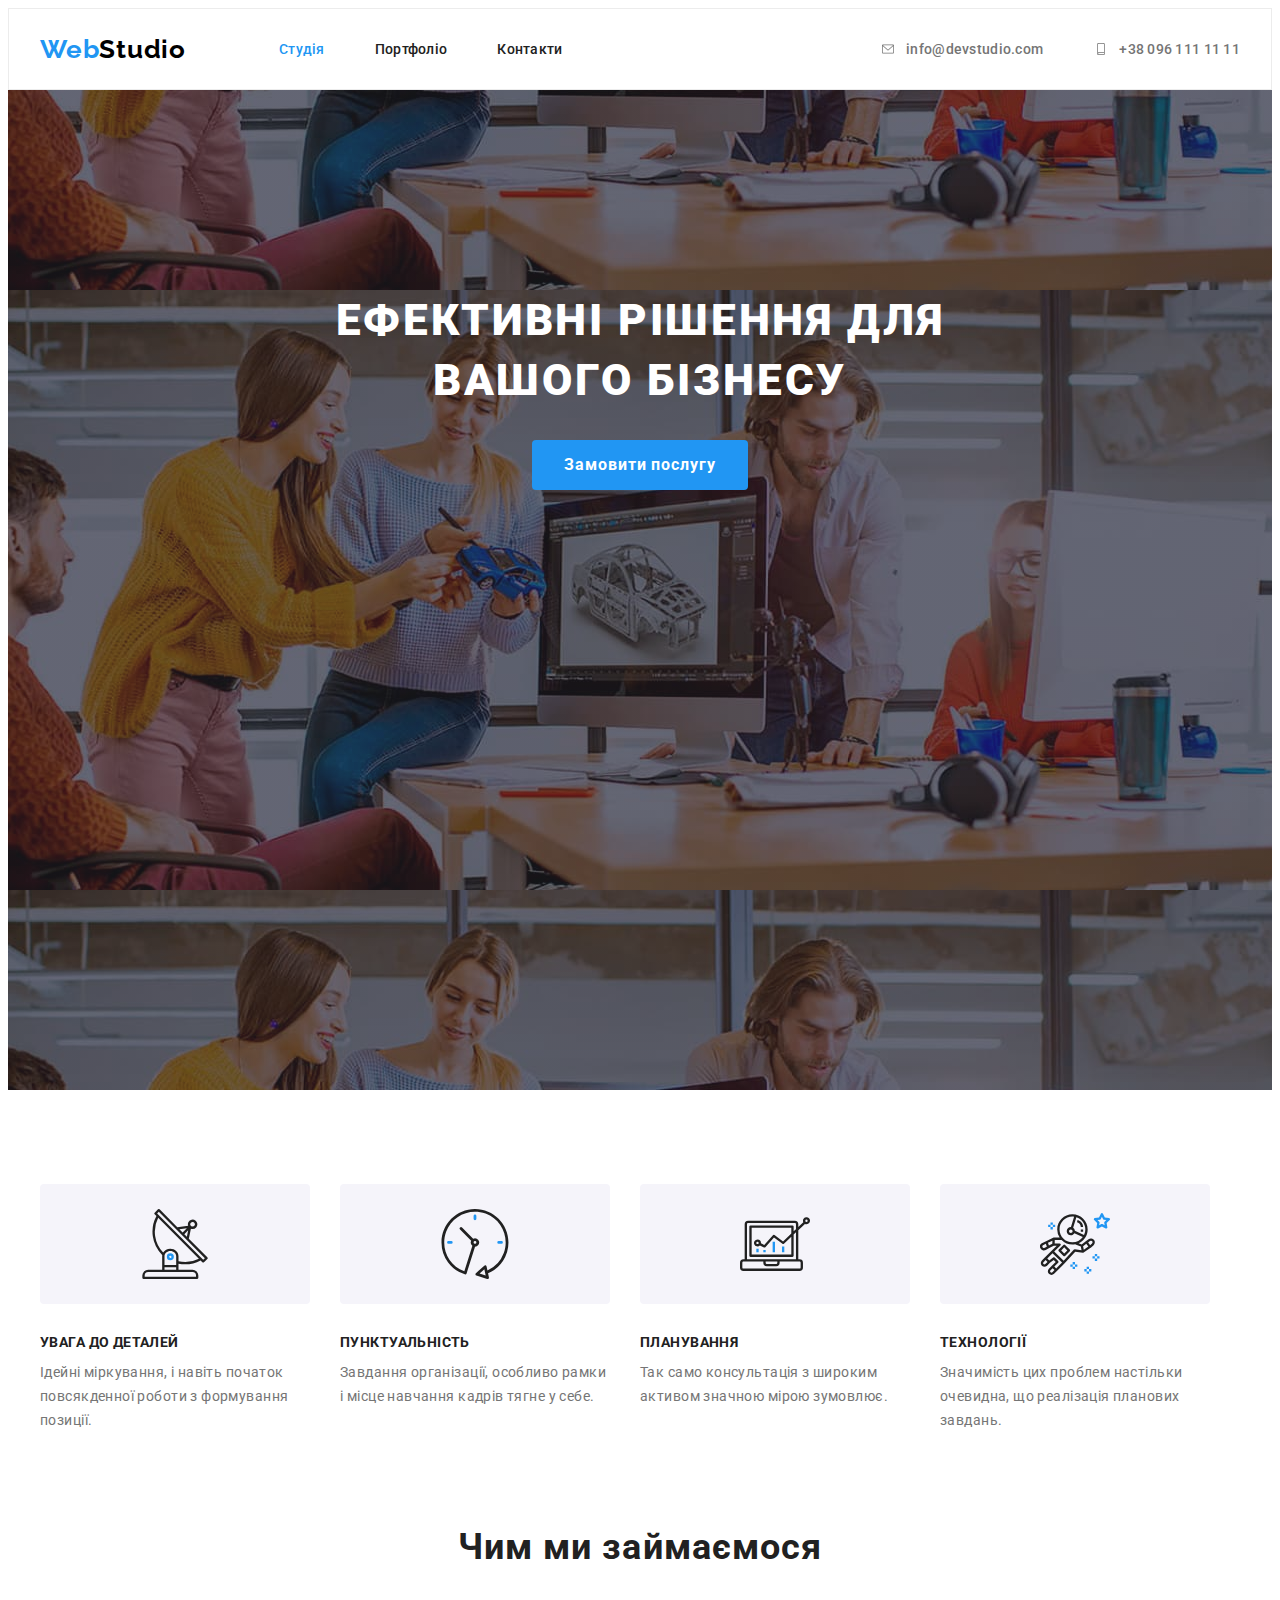
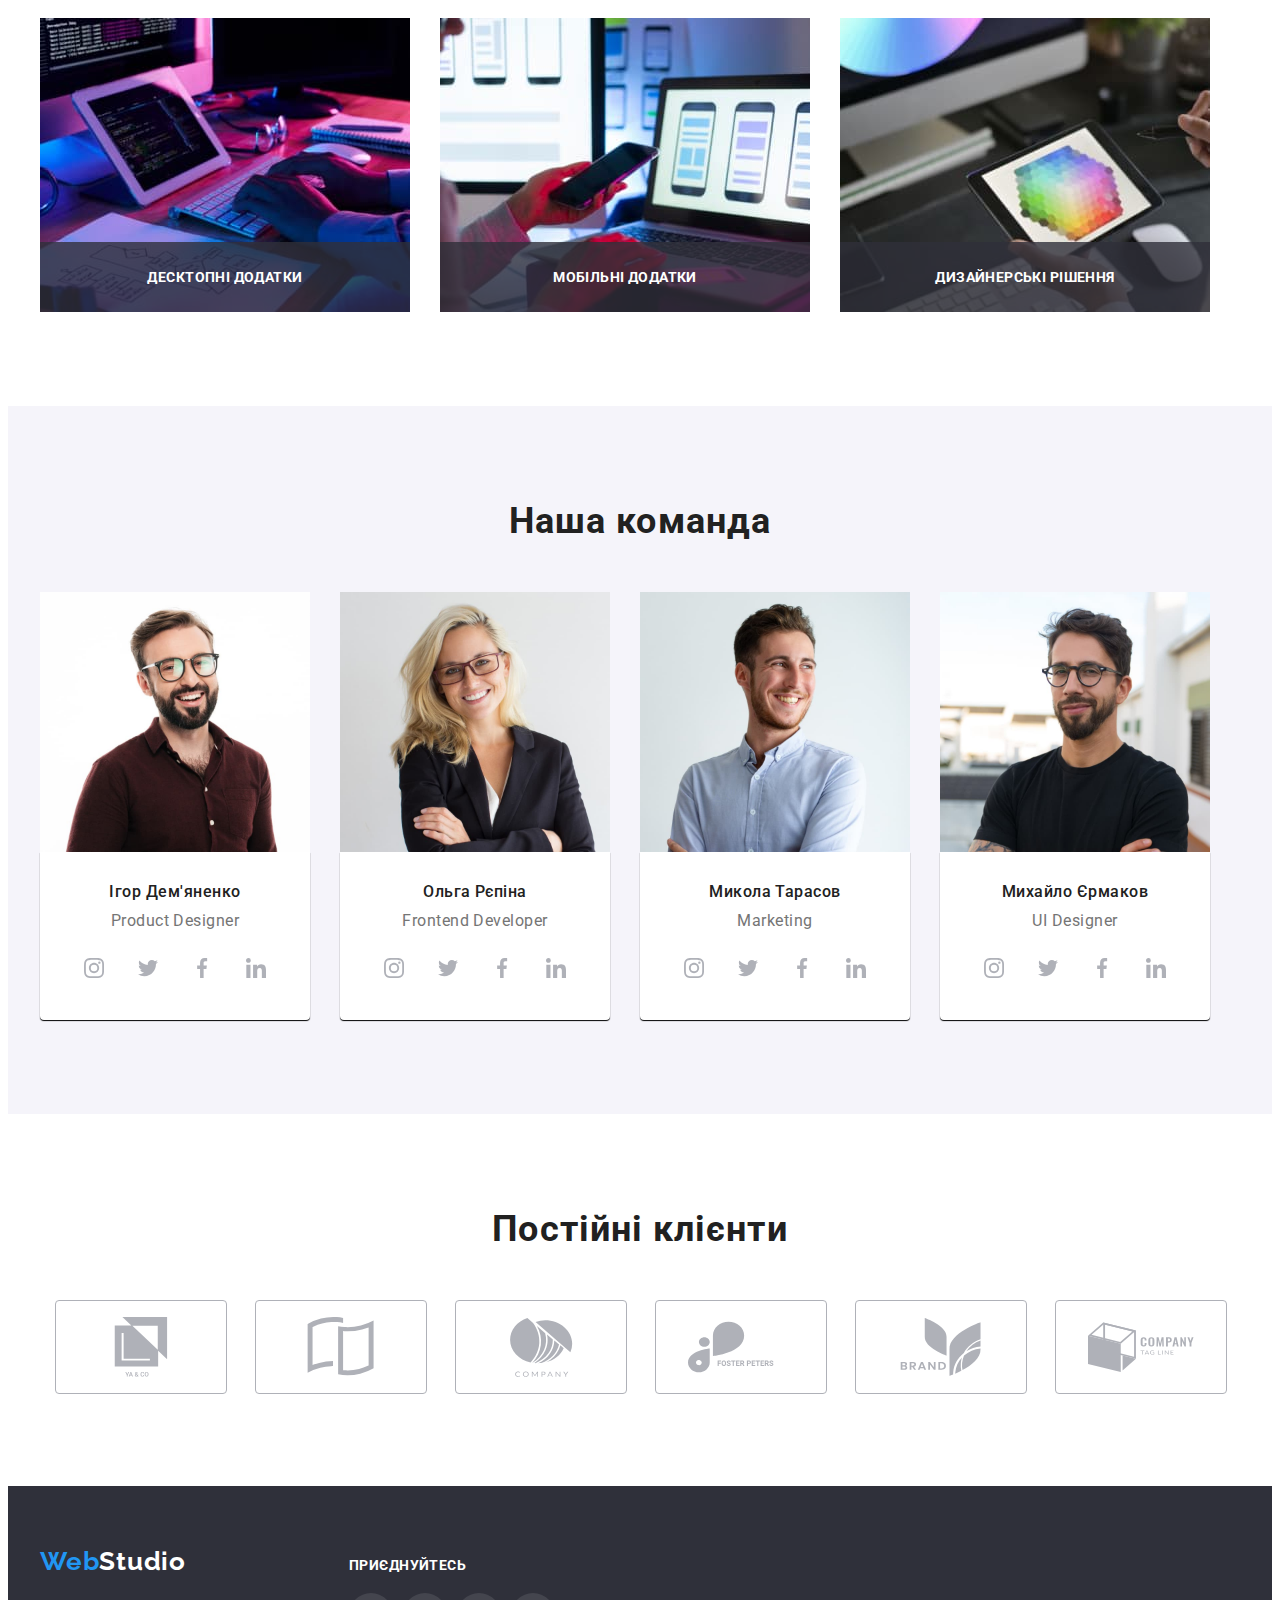
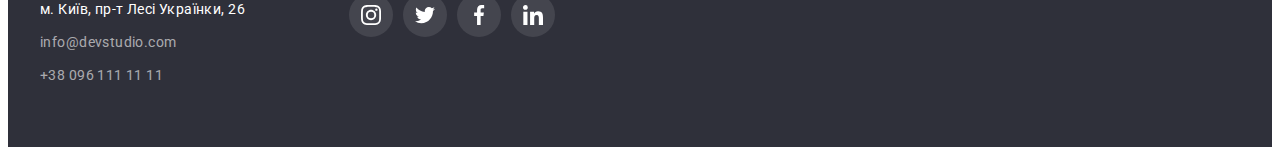
==== index.html @ 69770211 "Summary" ====
<!DOCTYPE html>
<html lang="uk">
  <head>
    <meta charset="UTF-8" />
    <meta http-equiv="X-UA-Compatible" content="IE=edge" />
    <meta name="viewport" content="width=device-width, initial-scale=1.0" />
    <title>WebStudio</title>
    <!-- modern-normalize -->
    <link
      rel="stylesheet"
      href="https://cdnjs.cloudflare.com/ajax/libs/modern-normalize/1.1.0/modern-normalize.min.css"
      integrity="sha512-wpPYUAdjBVSE4KJnH1VR1HeZfpl1ub8YT/NKx4PuQ5NmX2tKuGu6U/JRp5y+Y8XG2tV+wKQpNHVUX03MfMFn9Q=="
      crossorigin="anonymous"
      referrerpolicy="no-referrer"
    />
    <!-- fonts -->
    <link
      href="https://fonts.googleapis.com/css2?family=Raleway:wght@700&family=Roboto:wght@400;500;700;900&display=swap"
      rel="stylesheet"
    />
    <!-- styles css -->
    <link rel="stylesheet" href="./css/styles.css" />
  </head>
  <body>
    <header class="header">
      <div class="header-container container">
        <nav class="container-list">
          <a href="./index.html" class="logo header-link"
            >Web<span class="name">Studio</span></a
          >
          <ul class="header-list site-nav list">
            <li class="header-item nav-list">
              <a href="" class="link currentlink current">Студія</a>
            </li>
            <li class="header-item nav-list">
              <a href="./portfolio.html" class="link">Портфоліо</a>
            </li>
            <li class="header-item nav-list">
              <a href="" class="link">Контакти</a>
            </li>
          </ul>
        </nav>
        <ul class="site-contact list">
          <li class="header-contact nav-list">
            <a href="mailto:info@devstudio.com" class="header-link link">
              <svg class="header-icon" width="16" height="12">
                <use href="./img/icons/icons.svg#icon-envelope"></use>
              </svg>
              info@devstudio.com
            </a>
          </li>
          <li class="header-contact nav-list">
            <a href="tel:380961111111" class="header-link link">
              <svg class="header-icon" width="16" height="12">
                <use href="./img/icons/icons.svg#icon-smartphone"></use>
              </svg>
              +38 096 111 11 11</a
            >
          </li>
        </ul>
      </div>
    </header>
    <main>
      <section class="hero section">
        <div class="container">
          <h1 class="hero-title">Ефективні рішення для вашого бізнесу</h1>
          <button type="button" class="hero-button" data-modal-open >Замовити послугу</button>
        </div>
      </section>
      <section class="features-work section">
        <div class="container">
          <h2 class="visually-hidden">Особистості</h2>
          <ul class="features-list list">
            <li class="feature-list-descr">
              <div class="feature-container-item">
                <svg class="feature-item" width="70" height="70">
                  <use href="./img/icons/icons.svg#icon-antenna"></use>
                </svg>
              </div>
              <h3 class="feature-title">Увага до деталей</h3>
              <p class="list-examples">
                Ідейні міркування, і навіть початок повсякденної роботи з
                формування позиції.
              </p>
            </li>
            <li class="feature-list-descr">
              <div class="feature-container-item">
                <svg class="feature-item" width="70" height="70">
                  <use href="./img/icons/icons.svg#icon-clock"></use>
                </svg>
              </div>
              <h3 class="feature-title">Пунктуальність</h3>
              <p class="list-examples">
                Завдання організації, особливо рамки і місце навчання кадрів
                тягне у себе.
              </p>
            </li>
            <li class="feature-list-descr">
              <div class="feature-container-item">
                <svg class="feature-item" width="70" height="70">
                  <use href="./img/icons/icons.svg#icon-diagram-1"></use>
                </svg>
              </div>
              <h3 class="feature-title">Планування</h3>
              <p class="list-examples">
                Так само консультація з широким активом значною мірою зумовлює.
              </p>
            </li>
            <li class="feature-list-descr">
              <div class="feature-container-item">
                <svg class="feature-item" width="70" height="70">
                  <use href="./img/icons/icons.svg#icon-astronaut"></use>
                </svg>
              </div>
              <h3 class="feature-title">Технології</h3>
              <p class="list-examples">
                Значимість цих проблем настільки очевидна, що реалізація
                планових завдань.
              </p>
            </li>
          </ul>
        </div>
      </section>
      <section class="section-work section">
        <div class="container">
          <h2 class="section-title">Чим ми займаємося</h2>
          <ul class="list">
            <li class="section-work-ex">
              <img
                src="./img/about-img-1.jpg"
                alt="Ком'ютерні рішення"
                width="370"
                height="294"
              />
              <div class="section-work-overlay">
                <h3 class="section-work-overlay-text">Десктопні додатки</h3>
              </div>
            </li>
            <li class="section-work-ex">
              <img
                src="./img/about-img-2.jpg"
                alt="Мобільні рішення"
                width="370"
                height="294"
              />
              <div class="section-work-overlay">
                <h3 class="section-work-overlay-text">Мобільні додатки</h3>
              </div>
            </li>
            <li class="section-work-ex">
              <img
                src="./img/about-img-3.jpg"
                alt="Дизайнерські рішення"
                width="370"
                height="294"
              />
              <div class="section-work-overlay">
                <h3 class="section-work-overlay-text">Дизайнерські рішення</h3>
              </div>
            </li>
          </ul>
        </div>
      </section>
      <section class="team-section section">
        <div class="container">
          <h2 class="section-title">Наша команда</h2>
          <ul class="participants-list list">
            <li class="list">
              <img
                class="section-picture"
                src="./img/team-img-1.jpg"
                alt="Учасник команди"
                width="270"
                height="260"
              />
              <div class="team-wrapper">
                <h3 class="part-second-title">Ігор Дем'яненко</h3>
                <p lang="en" class="part-list-element">Product Designer</p>

                <ul class="socials list">
                  <li>
                    <a
                      class="socials-link link"
                      href="https://www.instagram.com/"
                      target="_blank"
                      rel="noopener norefferer"
                      aria-label="Instagram icon"
                    >
                      <svg class="socials-icon" width="20" height="20">
                        <use
                          href="./img/icons/icons.svg#icon-instagram"
                        ></use></svg
                    ></a>
                  </li>
                  <li>
                    <a
                      class="socials-link link"
                      href="https://twitter.com/"
                      target="_blank"
                      rel="noopener norefferer"
                      aria-label="Twitter icon"
                    >
                      <svg class="socials-icon" width="20" height="20">
                        <use
                          href="./img/icons/icons.svg#icon-twitter"
                        ></use></svg
                    ></a>
                  </li>
                  <li>
                    <a
                      class="socials-link link"
                      href="icon-facebook"
                      target="_blank"
                      rel="noopener norefferer"
                      aria-label="Facebook icon"
                    >
                      <svg class="socials-icon" width="20" height="20">
                        <use
                          href="./img/icons/icons.svg#icon-facebook"
                        ></use></svg
                    ></a>
                  </li>
                  <li>
                    <a
                      class="socials-link link"
                      href="https://www.linkedin.com/"
                      target="_blank"
                      rel="noopener norefferer"
                      aria-label="LinkedIn icon"
                    >
                      <svg class="socials-icon" width="20" height="20">
                        <use
                          href="./img/icons/icons.svg#icon-linkedin"
                        ></use></svg
                    ></a>
                  </li>
                </ul>
              </div>
            </li>
            <li class="list">
              <img
                class="section-picture"
                src="./img/team-img-2.jpg"
                alt="Учасник команди"
                width="270"
                height="260"
              />
              <div class="team-wrapper">
                <h3 class="part-second-title">Ольга Рєпіна</h3>
                <p lang="en" class="part-list-element">Frontend Developer</p>
                <ul class="socials list">
                  <li>
                    <a
                      class="socials-link link"
                      href="https://www.instagram.com/"
                      target="_blank"
                      rel="noopener norefferer"
                      aria-label="Instagram icon"
                    >
                      <svg class="socials-icon" width="20" height="20">
                        <use
                          href="./img/icons/icons.svg#icon-instagram"
                        ></use></svg
                    ></a>
                  </li>
                  <li>
                    <a
                      class="socials-link link"
                      href="https://twitter.com/"
                      target="_blank"
                      rel="noopener norefferer"
                      aria-label="Twitter icon"
                    >
                      <svg class="socials-icon" width="20" height="20">
                        <use
                          href="./img/icons/icons.svg#icon-twitter"
                        ></use></svg
                    ></a>
                  </li>
                  <li>
                    <a
                      class="socials-link link"
                      href="icon-facebook"
                      target="_blank"
                      rel="noopener norefferer"
                      aria-label="Facebook icon"
                    >
                      <svg class="socials-icon" width="20" height="20">
                        <use
                          href="./img/icons/icons.svg#icon-facebook"
                        ></use></svg
                    ></a>
                  </li>
                  <li>
                    <a
                      class="socials-link link"
                      href="https://www.linkedin.com/"
                      target="_blank"
                      rel="noopener norefferer"
                      aria-label="LinkedIn icon"
                    >
                      <svg class="socials-icon" width="20" height="20">
                        <use
                          href="./img/icons/icons.svg#icon-linkedin"
                        ></use></svg
                    ></a>
                  </li>
                </ul>
              </div>
            </li>
            <li class="list">
              <img
                class="section-picture"
                src="./img/team-img-3.jpg"
                alt="Учасник команди"
                width="270"
                height="260"
              />
              <div class="team-wrapper">
                <h3 class="part-second-title">Микола Тарасов</h3>
                <p lang="en" class="part-list-element">Marketing</p>
                <ul class="socials list">
                  <li>
                    <a
                      class="socials-link link"
                      href="https://www.instagram.com/"
                      target="_blank"
                      rel="noopener norefferer"
                      aria-label="Instagram icon"
                    >
                      <svg class="socials-icon" width="20" height="20">
                        <use
                          href="./img/icons/icons.svg#icon-instagram"
                        ></use></svg
                    ></a>
                  </li>
                  <li>
                    <a
                      class="socials-link link"
                      href="https://twitter.com/"
                      target="_blank"
                      rel="noopener norefferer"
                      aria-label="Twitter icon"
                    >
                      <svg class="socials-icon" width="20" height="20">
                        <use
                          href="./img/icons/icons.svg#icon-twitter"
                        ></use></svg
                    ></a>
                  </li>
                  <li>
                    <a
                      class="socials-link link"
                      href="icon-facebook"
                      target="_blank"
                      rel="noopener norefferer"
                      aria-label="Facebook icon"
                    >
                      <svg class="socials-icon" width="20" height="20">
                        <use
                          href="./img/icons/icons.svg#icon-facebook"
                        ></use></svg
                    ></a>
                  </li>
                  <li>
                    <a
                      class="socials-link link"
                      href="https://www.linkedin.com/"
                      target="_blank"
                      rel="noopener norefferer"
                      aria-label="LinkedIn icon"
                    >
                      <svg class="socials-icon" width="20" height="20">
                        <use
                          href="./img/icons/icons.svg#icon-linkedin"
                        ></use></svg
                    ></a>
                  </li>
                </ul>
              </div>
            </li>
            <li class="list">
              <img
                class="section-picture"
                src="./img/team-img-4.jpg"
                alt="Учасник команди"
                width="270"
                height="260"
              />
              <div class="team-wrapper">
                <h3 class="part-second-title">Михайло Єрмаков</h3>
                <p lang="en" class="part-list-element">UI Designer</p>
                <ul class="socials list">
                  <li>
                    <a
                      class="socials-link link"
                      href="https://www.instagram.com/"
                      target="_blank"
                      rel="noopener norefferer"
                      aria-label="Instagram icon"
                    >
                      <svg class="socials-icon" width="20" height="20">
                        <use
                          href="./img/icons/icons.svg#icon-instagram"
                        ></use></svg
                    ></a>
                  </li>
                  <li>
                    <a
                      class="socials-link link"
                      href="https://twitter.com/"
                      target="_blank"
                      rel="noopener norefferer"
                      aria-label="Twitter icon"
                    >
                      <svg class="socials-icon" width="20" height="20">
                        <use
                          href="./img/icons/icons.svg#icon-twitter"
                        ></use></svg
                    ></a>
                  </li>
                  <li>
                    <a
                      class="socials-link link"
                      href="icon-facebook"
                      target="_blank"
                      rel="noopener norefferer"
                      aria-label="Facebook icon"
                    >
                      <svg class="socials-icon" width="20" height="20">
                        <use
                          href="./img/icons/icons.svg#icon-facebook"
                        ></use></svg
                    ></a>
                  </li>
                  <li>
                    <a
                      class="socials-link link"
                      href="https://www.linkedin.com/"
                      target="_blank"
                      rel="noopener norefferer"
                      aria-label="LinkedIn icon"
                    >
                      <svg class="socials-icon" width="20" height="20">
                        <use
                          href="./img/icons/icons.svg#icon-linkedin"
                        ></use></svg
                    ></a>
                  </li>
                </ul>
              </div>
            </li>
          </ul>
        </div>
      </section>
      <section class="section">
        <div class="container">
          <h2 class="socials-title">Постійні клієнти</h2>
          <ul class="clients list">
            <li class="clients-list">
              <a
                class="clients-link link"
                href=""
                target="_blank"
                rel="noopener norefferer"
                aria-label="Client icon"
              >
                <svg class="clients-icon" width="106" height="60">
                  <use href="./img/icons/icons.svg#icon-client1"></use>
                </svg>
              </a>
            </li>
            <li class="clients-list">
              <a
                class="clients-link link"
                href=""
                target="_blank"
                rel="noopener norefferer"
                aria-label="Client icon"
              >
                <svg class="clients-icon" width="106" height="60">
                  <use href="./img/icons/icons.svg#icon-client2"></use>
                </svg>
              </a>
            </li>
            <li class="clients-list">
              <a
                class="clients-link link"
                href=""
                target="_blank"
                rel="noopener norefferer"
                aria-label="Client icon"
              >
                <svg class="clients-icon" width="106" height="60">
                  <use href="./img/icons/icons.svg#icon-client3"></use>
                </svg>
              </a>
            </li>
            <li class="clients-list">
              <a
                class="clients-link link"
                href=""
                target="_blank"
                rel="noopener norefferer"
                aria-label="Client icon"
              >
                <svg class="clients-icon" width="106" height="60">
                  <use href="./img/icons/icons.svg#icon-client4"></use>
                </svg>
              </a>
            </li>
            <li class="clients-list">
              <a
                class="clients-link link"
                href=""
                target="_blank"
                rel="noopener norefferer"
                aria-label="Client icon"
              >
                <svg class="clients-icon" width="106" height="60">
                  <use href="./img/icons/icons.svg#icon-client5"></use>
                </svg>
              </a>
            </li>
            <li class="clients-list">
              <a
                class="clients-link link"
                href=""
                target="_blank"
                rel="noopener norefferer"
                aria-label="Client icon"
              >
                <svg class="clients-icon" width="106" height="60">
                  <use href="./img/icons/icons.svg#icon-client6"></use>
                </svg>
              </a>
            </li>
          </ul>
        </div>
      </section>
    </main>
    <footer class="footer">
      <div class="container footer-contact">
         <div class="">
          <a href="./index.html" class="footer-logo logo"
          >Web<span class="second-name">Studio</span></a
        >
        <address>
          <ul class="site-contact-list list">
            <li class="link-location link-general">
              <a
                href="https://goo.gl/maps/aaZ5fvwbRXGfr1e5A"
                target="_blank"
                rel="noopener noreferrer nofollow"
                class="link-location"
                >м. Київ, пр-т Лесі Українки, 26</a
              >
            </li>
            <li class="link-contact link-general">
              <a href="mailto:info@devstudio.com" class="link-contact-list"
                >info@devstudio.com</a
              >
            </li>
            <li class="link-contact link-general">
              <a href="tel:380961111111" class="link-contact-list"
                >+38 096 111 11 11</a
              >
            </li>
          </ul>
         </div>
          <div class="socials-footer">
            <h3 class="footer-header"">Приєднуйтесь</h3>
            <ul class="socials-footer-list">
              <li class="list">
                <a
                  class="socials-link link"
                  href="https://www.instagram.com/"
                  target="_blank"
                  rel="noopener norefferer"
                  aria-label="Instagram icon"
                >
                  <svg class="socials-icon" width="20" height="20">
                    <use href="./img/icons/icons.svg#icon-instagram"></use>
                  </svg>
                </a>
              </li>
              <li class="list">
                <a
                  class="socials-link link"
                  href="https://twitter.com/"
                  target="_blank"
                  rel="noopener norefferer"
                  aria-label="Twitter icon"
                >
                  <svg class="socials-icon" width="20" height="20">
                    <use href="./img/icons/icons.svg#icon-twitter"></use>
                  </svg>
                </a>
              </li>
              <li class="list">
                <a
                  class="socials-link link"
                  href="https://www.facebook.com/"
                  target="_blank"
                  rel="noopener norefferer"
                  aria-label="Facebook icon"
                >
                  <svg class="socials-icon" width="20" height="20">
                    <use href="./img/icons/icons.svg#icon-facebook"></use>
                  </svg>
                </a>
              </li>
              <li class="list">
                <a
                  class="socials-link link"
                  href="https://www.linkedin.com/"
                  target="_blank"
                  rel="noopener norefferer"
                  aria-label="LinkedIn icon"
                >
                  <svg class="socials-icon" width="20" height="20">
                    <use href="./img/icons/icons.svg#icon-linkedin"></use>
                  </svg>
                </a>
              </li>
            </ul>
          </div>
        </address>
      </div>
    </footer>


    <p></p>
    
    <p></p>

    <div class="backdrop is-hidden" data-modal>
      <div class="modal">
        <button class="modal-button" data-modal-close>Закрити модальне вікно</button>
      </div>
    </div>
    <script src="./js/modal.js"></script>
  </body>
</html>
<!-- gjgj
 -->
---- css/styles.css ----
/* палітра 
колір основного тексту #212121 
вторинний колір #757575 
заголовок H1 #FFFFFF 
Логотип - #000000 #2196F3 
колір кнопки - #FFFFFF , 
background: #2196F3 
колір навігації header  #757575
колір навігації footer rgba(255, 255, 255, 0.6) 
навігація адреси #FFFFFF 

*/
:root {
  --primary-text-color: #212121;
  --secondary-text-color: #757575;
  --additional-color: #ffffff;
  --accent-color: #2196f3;
  --icon-color: #afb1b8;
}
head {
  background-color: var(--additional-color);
}
/* reset */
h1,
h2,
h3,
h4,
h5,
h6,
p {
  margin: 0;
}
.list {
  list-style: none;
  margin: 0;
  padding: 0;
}
img {
  display: block;
}
/* reset */

/* падінги для секцій */
/* .section {
  padding-top: 94px;
  padding-bottom: 94px;
} */
/* .hero-section {
  padding-top: 200px;
  padding-bottom: 200px;
}
.second-section {
  padding-top: 94px;
  padding-bottom: 94px;
} */
.section {
  padding-top: 94px;
  padding-bottom: 94px;
}
.container {
  width: 1200px;
  padding-left: 15px;
  padding-right: 15px;
  margin: 0 auto;
}
/* outline: 2px solid red;
  outline-offset: -2px; */

/* оформлення флекс для header */
/* .container-list {
  display: flex;
  flex-wrap: wrap;
}
.logo-main {
  margin-right: 93px;
}

.site-nav .nav-list {
  margin-right: 50px;
}
.site-contact .nav-list {
  margin-right: 50px;
}
.site-nav {
  display: flex;
  flex-wrap: wrap;
}
.site-contact {
  display: flex;
  flex-wrap: wrap;
} */

/* оформлення флекс для header */
.header {
  border: 1px solid #ececec;
}
body {
  font-family: 'Roboto', sans-serif;
  font-size: 14px;
  background-color: var(--additional-color);
  color: var(--primary-text-color);
}
/* header */
.header-container {
  display: flex;
  align-items: center;
}
.container-list {
  display: flex;
  align-items: center;
}
.header-list {
  margin-right: 94px;
}
.header-list {
  display: flex;
  align-items: center;
  gap: 50px;
}
.site-contact {
  display: flex;
  align-items: center;
  gap: 50px;
}
.site-contact {
  margin-left: auto;
}

.logo {
  text-decoration: none;
}
.logo {
  display: block;
  color: var(--accent-color);
  font-family: 'Raleway', sans-serif;
  margin-right: 93px;

  font-style: normal;
  font-weight: 700;
  font-size: 26px;
  line-height: calc(31 / 26);
  letter-spacing: 0.03em;
}

.name {
  color: #000000;
}
.second-name {
  color: var(--additional-color);
}
/* .site-nav {
  list-style: none;
} */
.site-nav .link {
  text-decoration: none;
}

.site-nav .link {
  display: block;
  padding-top: 32px;
  padding-bottom: 32px;
  color: var(--primary-text-color);
  font-weight: 500;
  line-height: calc(16 / 14);
  letter-spacing: 0.02em;
}
.site-nav .link:hover,
.site-nav .link:focus {
  color: var(--accent-color);
}
.site-nav .currentlink {
  color: var(--accent-color);
}
.nav-list {
  position: relative;
}

.current:hover::after {
  content: '';
  position: absolute;
  bottom: 0px;
  left: 0px;

  width: 100%;
  height: 4px;
  background-color: var(--accent-color);
  border-radius: 2px;
}

.site-contact {
  list-style: none;
}
.site-contact .link {
  text-decoration: none;
}
.header-icon {
  fill: currentColor;
  margin-right: 10px;
}

.site-contact .link {
  display: flex;
  align-items: center;
  padding-top: 32px;
  padding-bottom: 32px;
  color: var(--secondary-text-color);
  font-weight: 500;
  line-height: calc(16 / 14);
  letter-spacing: 0.02em;
  color: var(--secondary-text-color);
}
.site-contact .link:not(:last child) {
  margin-right: 30px;
}

.site-contact .link:hover,
.site-contact .link:focus {
  color: var(--accent-color);
}

.hero {
  padding: 200px 0px;
  margin-left: auto;
  margin-right: auto;
  height: 600px;
  max-width: 1600px;
  background-color: #c4c4c4;

  background-image: linear-gradient(
      rgba(47, 48, 58, 0.4),
      rgba(47, 48, 58, 0.4)
    ),
    url(../img/hero-img.jpg);
  background-position: center;
}

.hero-title {
  width: 696px;
  margin-left: auto;
  margin-right: auto;
  margin-bottom: 30px;
  color: var(--additional-color);
  font-weight: 900;
  font-size: 44px;
  line-height: calc(60 / 44);
  text-align: center;
  letter-spacing: 0.06em;
  text-transform: uppercase;
}
.hero-button {
  margin: auto;
  display: block;
  min-width: 216px;
  min-height: 50px;
  padding: 10px 32px;
  color: var(--additional-color);
  background-color: var(--accent-color);
  font-family: 'Roboto';
  font-weight: 700;
  font-size: 16px;
  line-height: calc(30 / 16);
  align-items: center;
  text-align: center;
  letter-spacing: 0.06em;
  border: none;
  border-radius: 4px;
}

.hero-button:hover,
.hero-button:focus {
  color: var(--additional-color);
  background-color: var(--accent-color);
}
/* hidden header */
.visually-hidden {
  position: absolute;
  width: 1px;
  height: 1px;
  margin: -1px;
  border: 0;
  padding: 0;

  white-space: nowrap;
  clip-path: inset(100%);
  clip: rect(0 0 0 0);
  overflow: hidden;
}

/* hidden header */
.features-list {
  list-style: none;
}

/* feature list оформлення флекс */
.features-work .features-list {
  display: flex;
  flex-wrap: wrap;
}
.features-list .feature-list-descr {
  margin-right: 30px;
}
.features-list .feature-list-descr:last-child {
  margin-right: 0px;
}

.feature-container-item {
  display: flex;
  align-items: center;
  justify-content: center;
  height: 120px;
  background-color: #f5f4fa;
  border-radius: 4px;
}

/* feature list оформлення флекс */

.features-list .feature-title {
  margin-top: 30px;
  margin-bottom: 10px;
  font-size: 14px;
  line-height: calc(16 / 14);
  letter-spacing: 0.03em;
  text-transform: uppercase;
}
.features-list .list-examples {
  width: 270px;
  color: var(--secondary-text-color);
  line-height: calc(24 / 14);
  letter-spacing: 0.03em;
}

.section-work .section-work-ex {
  list-style: none;
}
.team-section {
  background-color: #f5f4fa;
}

.team-section .list {
  list-style: none;
}
.section-title {
  margin-bottom: 50px;
  font-size: 36px;
  line-height: calc(42 / 36);
  text-align: center;
  letter-spacing: 0.03em;
}

/* section work оформлення flex */
.section-work {
  padding-top: 0px;
}
.section-work .list {
  display: flex;
  flex-wrap: wrap;
}
.list .section-work-ex {
  position: relative;
  margin-right: 30px;
}
.list .section-work-ex:last-child {
  margin-right: 0px;
}

.section-work-overlay {
  position: absolute;
  bottom: 0px;
  width: 100%;
  padding-top: 27px;
  padding-bottom: 27px;
  background-color: rgba(47, 48, 58, 0.8);
}
.section-work-overlay-text {
  font-style: normal;
  font-size: 14px;
  line-height: calc(16 / 14);
  text-align: center;
  text-transform: uppercase;
  letter-spacing: 0.03em;
  color: var(--additional-color);
}
/* section work оформлення flex */
.team-wrapper {
  padding-top: 30px;
  padding-bottom: 30px;
  background-color: #ffffff;
  border-radius: 0px 0px 4px 4px;
  box-shadow: 0px 1px 1px #000000;
}
.list .part-second-title {
  margin-bottom: 10px;
  font-weight: 500;
  font-size: 16px;
  line-height: calc(19 / 16);
  text-align: center;
  letter-spacing: 0.03em;
}
/* .participants-list .list {
  background-color: #ffffff;
  border-radius: 0px 0px 4px 4px;
  box-shadow: 0px 1px 1px #000000;
} */
.list .part-list-element {
  font-size: 16px;
  line-height: calc(19 / 16);
  text-align: center;
  letter-spacing: 0.03em;
  color: var(--secondary-text-color);
}

.socials {
  display: flex;
  justify-content: center;
  align-items: center;
  gap: 10px;
}
.socials-link {
  display: flex;
  justify-content: center;
  align-items: center;
  width: 44px;
  height: 44px;
  border-radius: 50%;
  background-color: rgba(255, 255, 255, 0.1);
  color: var(--icon-color);
}
.socials-link:hover,
.socials-link:focus {
  background-color: #2196f3;
}

.socials-icon {
  fill: currentColor;
}

/* оформлення флекс для секції наша команда */
.participants-list {
  display: flex;
  flex-wrap: wrap;
}
.participants-list .list {
  margin-right: 30px;
}
.participants-list .list:last-child {
  margin-right: 0px;
}
.part-list-element {
  margin-bottom: 16px;
}
/* оформлення картинок для секції наші постійні клієнти */
.socials-title {
  font-style: normal;
  font-size: 36px;
  line-height: calc(42 / 36);
  text-align: center;
  letter-spacing: 0.03em;
  margin-bottom: 50px;
}

.clients {
  text-decoration: none;
}

.clients {
  display: flex;
  align-items: center;
  justify-content: center;
  gap: 30px;
}
.clients-list {
  width: 170px;
  height: 92px;
}
.clients-link:hover,
.clients-link:focus {
  color: var(--accent-color);
  border: 1px solid var(--accent-color);
}
.clients-link {
  display: flex;
  justify-content: center;
  align-items: center;
  width: 100%;
  height: 100%;
  border: 1px solid var(--icon-color);
  border-radius: 4px;
  background-color: #ffffff;
  color: var(--icon-color);
}
.clients-icon {
  fill: currentColor;
}

/* оформлення картинок для секції наші постійні клієнти */

/* оформлення флекс для секції наша команда */

footer {
  background-color: #2f303a;
  padding-top: 60px;
  padding-bottom: 60px;
}
address {
  font-style: normal;
}
/* margin logo? */
/* .logo-name {
  margin-bottom: 20px;
} */

/* оформлення флекс для footer */

.footer-logo {
  margin-bottom: 20px;
}
/* footer flex */

.site-contact-list .link-location {
  list-style: none;
  text-decoration: none;
}
.site-contact-list .link-contact {
  list-style: none;
  text-decoration: none;
}

.site-contact-list .link-general {
  margin-bottom: 9px;
}
.site-contact-list .link-general:last-child {
  margin-bottom: 0px;
}
.site-contact-list .link-location {
  line-height: calc(24 / 14);
  letter-spacing: 0.03em;
  color: var(--additional-color);
}

.site-contact-list .link-contact-list:hover,
.site-contact-list .link-contact-list:focus {
  color: var(--accent-color);
}
.site-contact-list .link-contact-list {
  text-decoration: none;
  list-style: none;
}
.site-contact-list .link-contact-list {
  line-height: calc(24 / 14);
  letter-spacing: 0.03em;
  color: rgba(255, 255, 255, 0.6);
}

.footer-contact {
  display: flex;

  align-items: baseline;
}
.socials-footer {
  margin-left: 70px;
}

.socials-footer-list {
  display: flex;
  margin-top: 0px;
  margin-bottom: 0px;
  padding-left: 0px;
  gap: 10px;
}

.footer-header {
  font-style: normal;
  font-size: 14px;
  line-height: calc(16 / 14);
  letter-spacing: 0.03em;
  text-transform: uppercase;
  color: #ffffff;
  margin-bottom: 20px;
}

.socials-footer-list .socials-link {
  color: var(--additional-color);
}

/* css для сторінки Портфоліо */
/*  пробую початок */

/* .portfolio-list-link:nth-child(3n) {
  margin-right: 8px;
}
.portfolio-list-link:nth-last-child(-n + 3) {
  margin-bottom: 30px;
} */

/* оформлення сітки з картинок */
.portfolio-examples {
  display: flex;
  flex-wrap: wrap;
  gap: 30px;
}
/* запитать чому там відступ */
/* .portfolio-list-button {
  margin-bottom: 50px;
} */

.portfolio-list .portfolio-list-link {
  list-style: none;
}

/* оформлення флекс для списку кнопок */
.portfolio-list {
  display: flex;
  justify-content: center;
  margin-bottom: 50px;
  gap: 8px;
}

.portfolio-list-link:last-child {
  margin-right: 0px;
}

/* оформлення флекс для списку кнопок */
.portfolio-list .portfolio-list-button {
  min-height: 38px;
  font-weight: 500;
  font-size: 16px;
  line-height: calc(16 / 14);
  letter-spacing: 0.02em;
  cursor: pointer;
  color: var(--primary-text-color);
  border: none;
  padding: 6px 22px;
  border-radius: 4px;
}
.portfolio-list .portfolio-list-button:hover,
.portfolio-list .portfolio-list-button:focus {
  color: var(--additional-color);
  background-color: var(--accent-color);
  box-shadow: 0px 3px 1px rgba(0, 0, 0, 0.1), 0px 1px 2px rgba(0, 0, 0, 0.08),
    0px 2px 2px rgba(0, 0, 0, 0.12);
}

.portfolio-examples .list {
  list-style: none;
}
.portfolio-examples-link {
  text-decoration: none;
}
.portfolio-examples-link {
  display: block;
}
.portfolio-examples-link:hover,
.portfolio-examples-link:focus {
  box-shadow: 0px 1px 1px rgba(0, 0, 0, 0.12), 0px 4px 4px rgba(0, 0, 0, 0.06),
    1px 4px 6px rgba(0, 0, 0, 0.16);
}
.portfolio-wrapper {
  padding: 20px 24px;
  border: 1px solid #eeeeee;
}
.portfolio-examples .portfolio-header {
  margin-bottom: 4px;
  font-size: 18px;
  line-height: calc(36 / 18);
  letter-spacing: 0.06em;
  color: var(--primary-text-color);
}
.portfolio-examples .portfolio-descr {
  font-size: 16px;
  line-height: calc(30 / 16);
  letter-spacing: 0.03em;
  color: var(--secondary-text-color);
}

.portfolio-examples-link {
  position: relative;
}
.portfolio-overlay {
  position: absolute;
  content: '';
  top: 0px;
  left: 0px;
  width: 100%;
  height: 294px;
  padding-top: 63px;
  padding-bottom: 63px;
  padding-left: 24px;
  padding-right: 24px;

  background-color: rgba(33, 150, 243, 0.9);
  opacity: 0;
}
.portfolio-examples-link:hover .portfolio-overlay {
  opacity: 1;
  transform: ;
}
.portfolio-overlay-text {
  text-align: start;
  width: 322px;

  font-style: normal;
  font-size: 18px;
  line-height: calc(28 / 18);
  letter-spacing: 0.03em;
  color: var(--additional-color);
}

/* модальне вікно */
.backdrop {
  position: fixed;
  top: 0;
  left: 0;
  width: 100%;
  height: 100%;
  background-color: rgba(0, 0, 0, 0.2);
}
.modal {
  width: 528px;
  height: 581px;
  background-color: var(--additional-color);
  box-shadow: 0px 1px 3px rgba(0, 0, 0, 0.12), 0px 1px 1px rgba(0, 0, 0, 0.14),
    0px 2px 1px rgba(0, 0, 0, 0.2);
  border-radius: 4px;
  position: absolute;
  top: 50%;
  left: 50%;
  transform: translate(-50%, -50%);
}
.modal-button {
  position: absolute;
  top: 0;
  right: 0;
}
.is-hidden {
  visibility: hidden;
  opacity: 0;
  pointer-events: none;
}
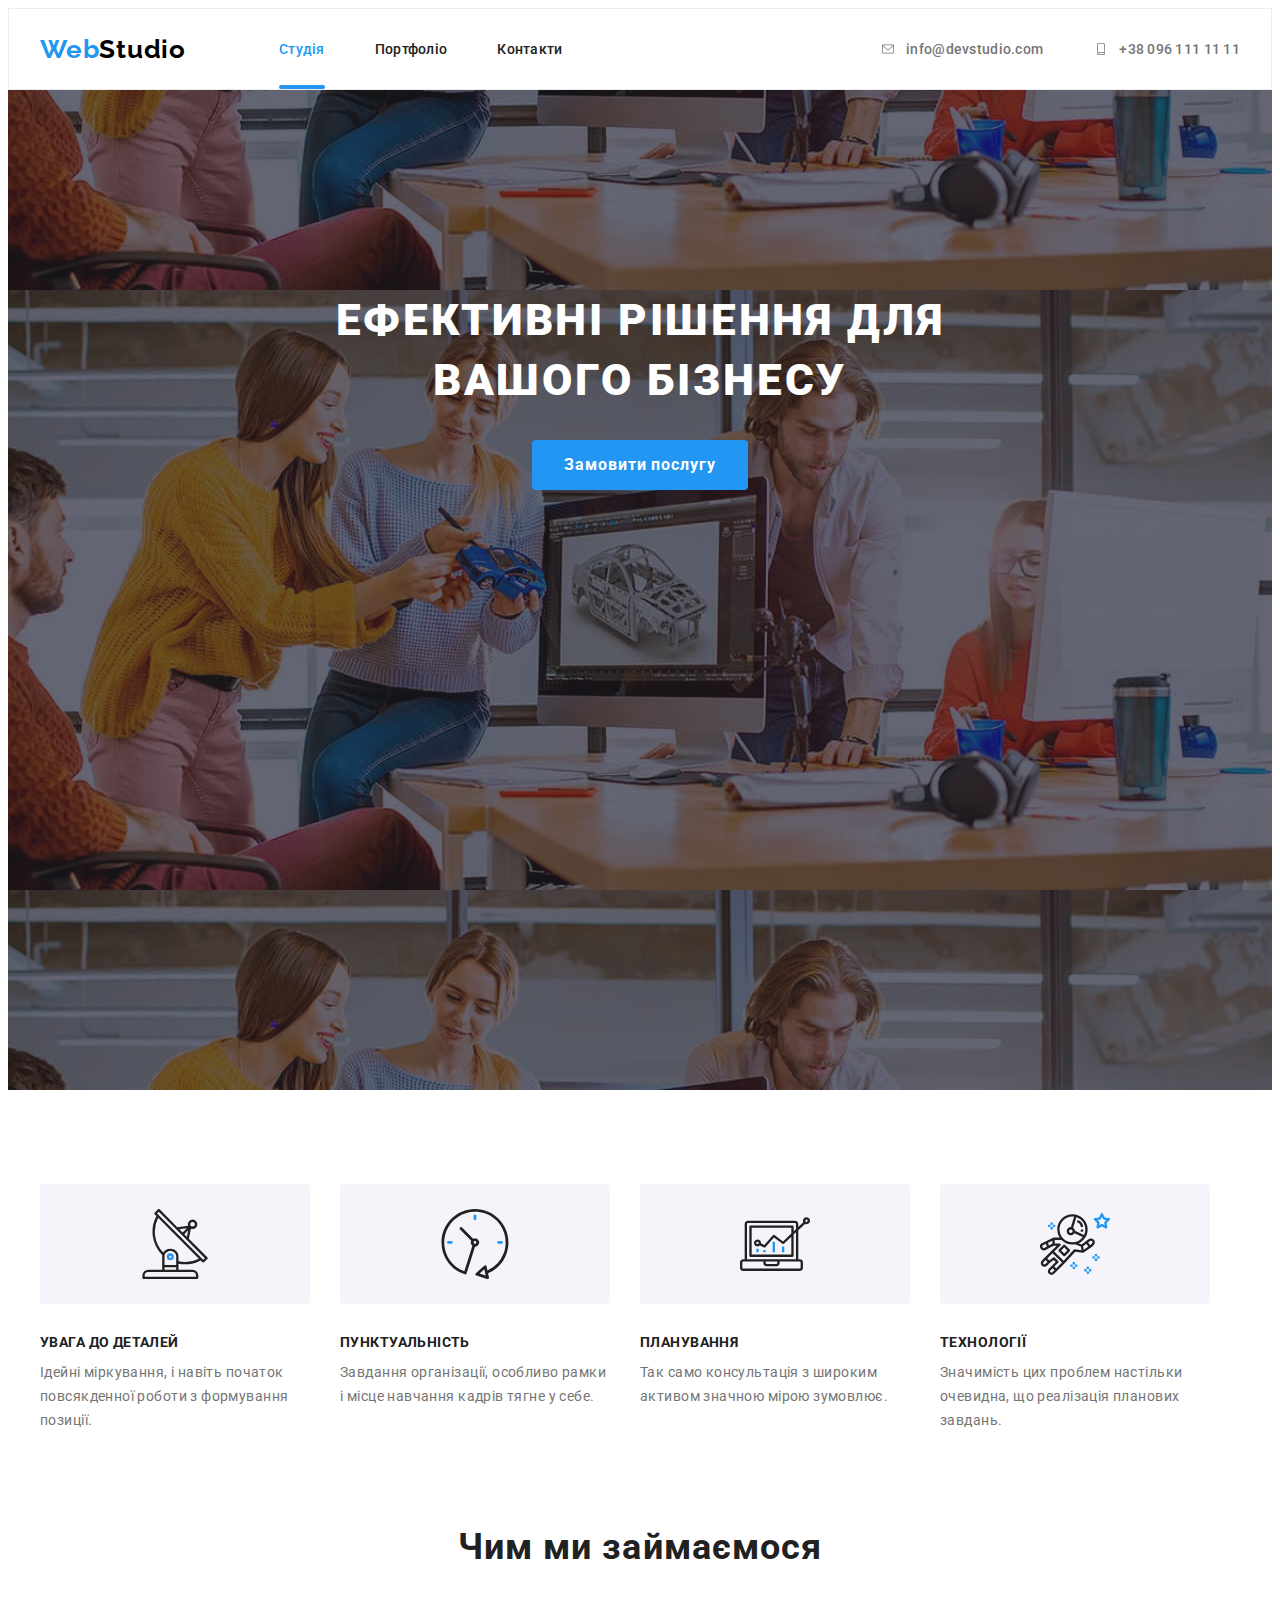
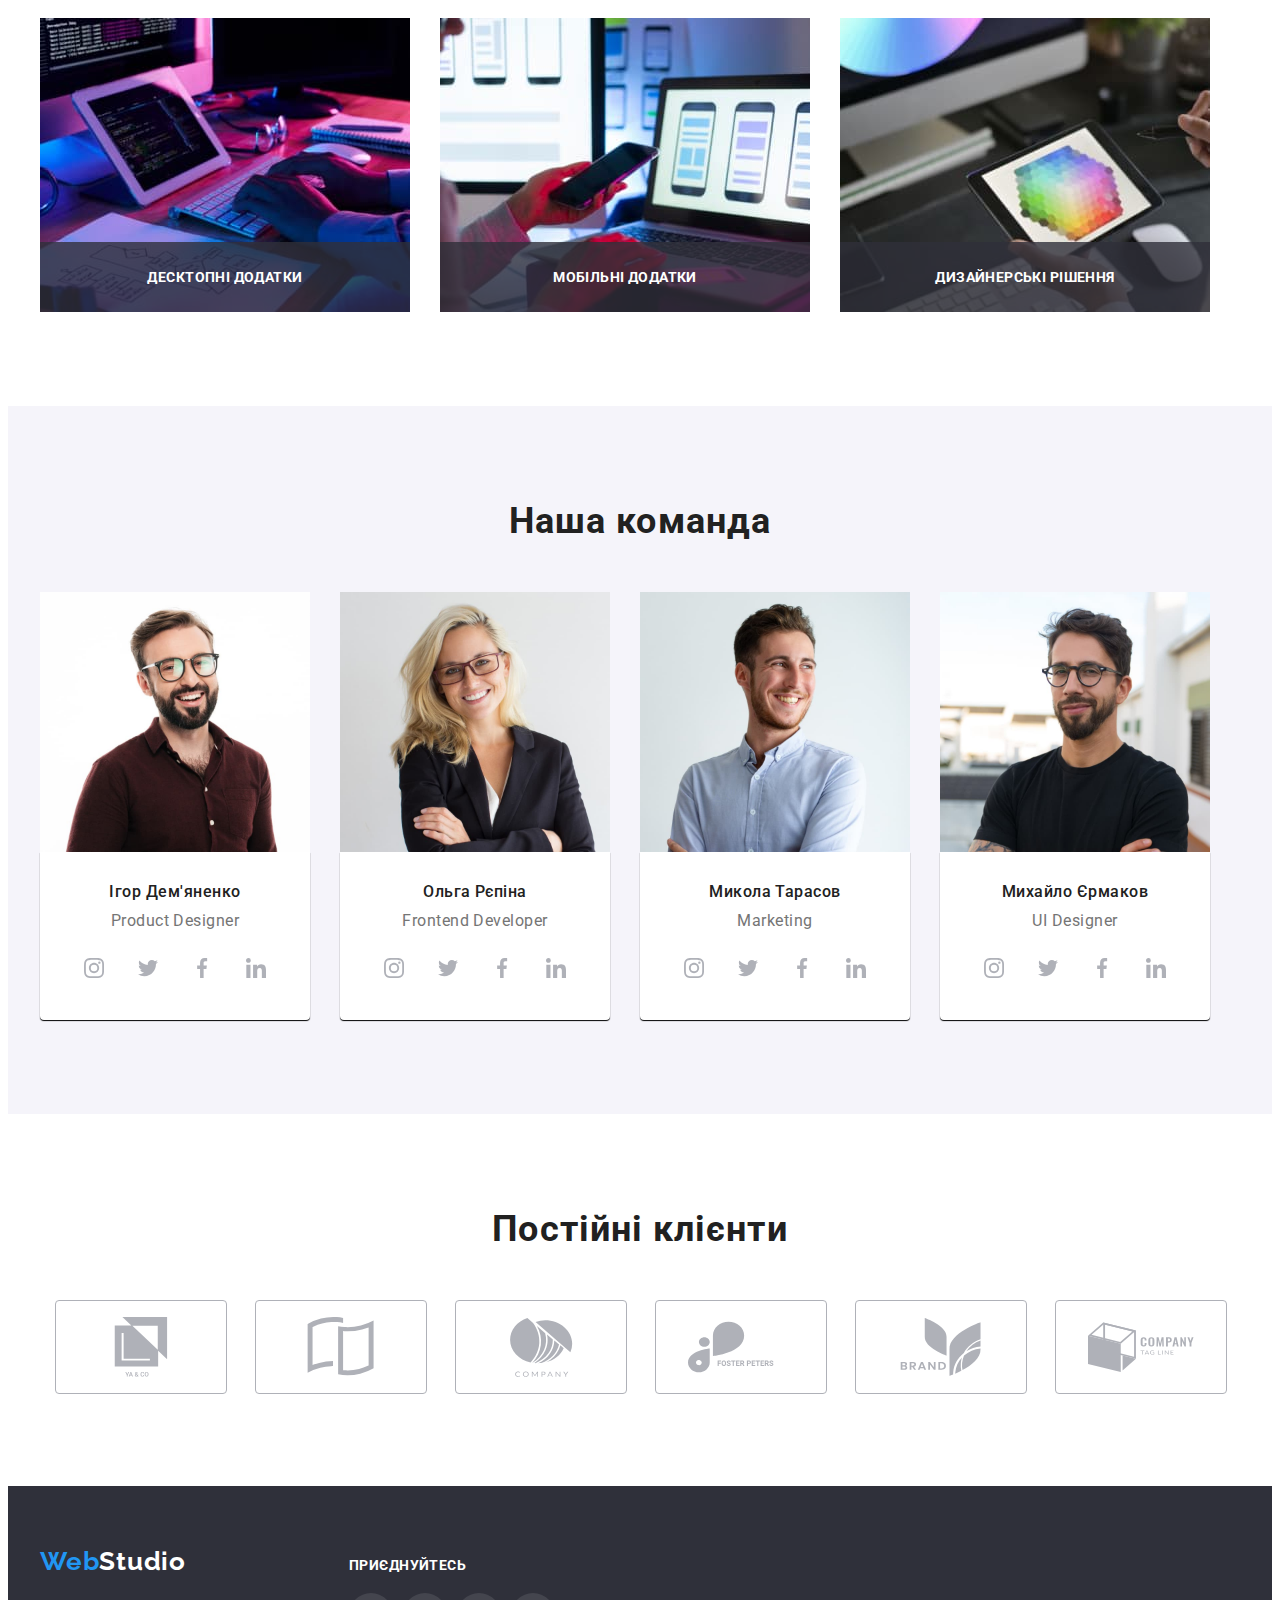
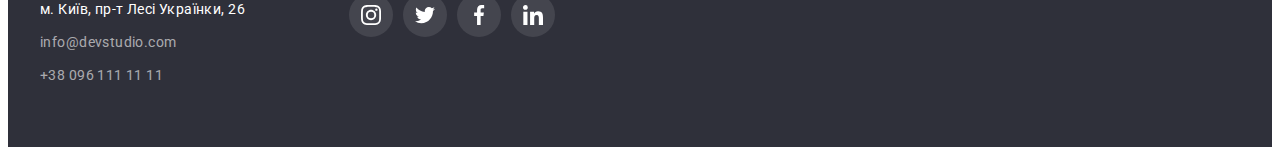
==== commit 63132e1c: "Summary" ====
--- a/index.html
+++ b/index.html
@@ -180,13 +180,13 @@
                 <ul class="socials list">
                   <li>
                     <a
-                      class="socials-link link"
+                      class="socials-link-main link"
                       href="https://www.instagram.com/"
                       target="_blank"
                       rel="noopener norefferer"
                       aria-label="Instagram icon"
                     >
-                      <svg class="socials-icon" width="20" height="20">
+                      <svg class="socials-icon-main" width="20" height="20">
                         <use
                           href="./img/icons/icons.svg#icon-instagram"
                         ></use></svg
@@ -194,13 +194,13 @@
                   </li>
                   <li>
                     <a
-                      class="socials-link link"
+                      class="socials-link-main link"
                       href="https://twitter.com/"
                       target="_blank"
                       rel="noopener norefferer"
                       aria-label="Twitter icon"
                     >
-                      <svg class="socials-icon" width="20" height="20">
+                      <svg class="socials-icon-main" width="20" height="20">
                         <use
                           href="./img/icons/icons.svg#icon-twitter"
                         ></use></svg
@@ -208,13 +208,13 @@
                   </li>
                   <li>
                     <a
-                      class="socials-link link"
+                      class="socials-link-main link"
                       href="icon-facebook"
                       target="_blank"
                       rel="noopener norefferer"
                       aria-label="Facebook icon"
                     >
-                      <svg class="socials-icon" width="20" height="20">
+                      <svg class="socials-icon-main" width="20" height="20">
                         <use
                           href="./img/icons/icons.svg#icon-facebook"
                         ></use></svg
@@ -222,13 +222,13 @@
                   </li>
                   <li>
                     <a
-                      class="socials-link link"
+                      class="socials-link-main link"
                       href="https://www.linkedin.com/"
                       target="_blank"
                       rel="noopener norefferer"
                       aria-label="LinkedIn icon"
                     >
-                      <svg class="socials-icon" width="20" height="20">
+                      <svg class="socials-icon-main" width="20" height="20">
                         <use
                           href="./img/icons/icons.svg#icon-linkedin"
                         ></use></svg
@@ -251,13 +251,13 @@
                 <ul class="socials list">
                   <li>
                     <a
-                      class="socials-link link"
+                      class="socials-link-main link"
                       href="https://www.instagram.com/"
                       target="_blank"
                       rel="noopener norefferer"
                       aria-label="Instagram icon"
                     >
-                      <svg class="socials-icon" width="20" height="20">
+                      <svg class="socials-icon-main" width="20" height="20">
                         <use
                           href="./img/icons/icons.svg#icon-instagram"
                         ></use></svg
@@ -265,13 +265,13 @@
                   </li>
                   <li>
                     <a
-                      class="socials-link link"
+                      class="socials-link-main link"
                       href="https://twitter.com/"
                       target="_blank"
                       rel="noopener norefferer"
                       aria-label="Twitter icon"
                     >
-                      <svg class="socials-icon" width="20" height="20">
+                      <svg class="socials-icon-main" width="20" height="20">
                         <use
                           href="./img/icons/icons.svg#icon-twitter"
                         ></use></svg
@@ -279,13 +279,13 @@
                   </li>
                   <li>
                     <a
-                      class="socials-link link"
+                      class="socials-link-main link"
                       href="icon-facebook"
                       target="_blank"
                       rel="noopener norefferer"
                       aria-label="Facebook icon"
                     >
-                      <svg class="socials-icon" width="20" height="20">
+                      <svg class="socials-icon-main" width="20" height="20">
                         <use
                           href="./img/icons/icons.svg#icon-facebook"
                         ></use></svg
@@ -293,13 +293,13 @@
                   </li>
                   <li>
                     <a
-                      class="socials-link link"
+                      class="socials-link-main link"
                       href="https://www.linkedin.com/"
                       target="_blank"
                       rel="noopener norefferer"
                       aria-label="LinkedIn icon"
                     >
-                      <svg class="socials-icon" width="20" height="20">
+                      <svg class="socials-icon-main" width="20" height="20">
                         <use
                           href="./img/icons/icons.svg#icon-linkedin"
                         ></use></svg
@@ -322,13 +322,13 @@
                 <ul class="socials list">
                   <li>
                     <a
-                      class="socials-link link"
+                      class="socials-link-main link"
                       href="https://www.instagram.com/"
                       target="_blank"
                       rel="noopener norefferer"
                       aria-label="Instagram icon"
                     >
-                      <svg class="socials-icon" width="20" height="20">
+                      <svg class="socials-icon-main" width="20" height="20">
                         <use
                           href="./img/icons/icons.svg#icon-instagram"
                         ></use></svg
@@ -336,13 +336,13 @@
                   </li>
                   <li>
                     <a
-                      class="socials-link link"
+                      class="socials-link-main link"
                       href="https://twitter.com/"
                       target="_blank"
                       rel="noopener norefferer"
                       aria-label="Twitter icon"
                     >
-                      <svg class="socials-icon" width="20" height="20">
+                      <svg class="socials-icon-main" width="20" height="20">
                         <use
                           href="./img/icons/icons.svg#icon-twitter"
                         ></use></svg
@@ -350,13 +350,13 @@
                   </li>
                   <li>
                     <a
-                      class="socials-link link"
+                      class="socials-link-main link"
                       href="icon-facebook"
                       target="_blank"
                       rel="noopener norefferer"
                       aria-label="Facebook icon"
                     >
-                      <svg class="socials-icon" width="20" height="20">
+                      <svg class="socials-icon-main" width="20" height="20">
                         <use
                           href="./img/icons/icons.svg#icon-facebook"
                         ></use></svg
@@ -364,13 +364,13 @@
                   </li>
                   <li>
                     <a
-                      class="socials-link link"
+                      class="socials-link-main link"
                       href="https://www.linkedin.com/"
                       target="_blank"
                       rel="noopener norefferer"
                       aria-label="LinkedIn icon"
                     >
-                      <svg class="socials-icon" width="20" height="20">
+                      <svg class="socials-icon-main" width="20" height="20">
                         <use
                           href="./img/icons/icons.svg#icon-linkedin"
                         ></use></svg
@@ -393,13 +393,13 @@
                 <ul class="socials list">
                   <li>
                     <a
-                      class="socials-link link"
+                      class="socials-link-main link"
                       href="https://www.instagram.com/"
                       target="_blank"
                       rel="noopener norefferer"
                       aria-label="Instagram icon"
                     >
-                      <svg class="socials-icon" width="20" height="20">
+                      <svg class="socials-icon-main" width="20" height="20">
                         <use
                           href="./img/icons/icons.svg#icon-instagram"
                         ></use></svg
@@ -407,13 +407,13 @@
                   </li>
                   <li>
                     <a
-                      class="socials-link link"
+                      class="socials-link-main link"
                       href="https://twitter.com/"
                       target="_blank"
                       rel="noopener norefferer"
                       aria-label="Twitter icon"
                     >
-                      <svg class="socials-icon" width="20" height="20">
+                      <svg class="socials-icon-main" width="20" height="20">
                         <use
                           href="./img/icons/icons.svg#icon-twitter"
                         ></use></svg
@@ -421,13 +421,13 @@
                   </li>
                   <li>
                     <a
-                      class="socials-link link"
+                      class="socials-link-main link"
                       href="icon-facebook"
                       target="_blank"
                       rel="noopener norefferer"
                       aria-label="Facebook icon"
                     >
-                      <svg class="socials-icon" width="20" height="20">
+                      <svg class="socials-icon-main" width="20" height="20">
                         <use
                           href="./img/icons/icons.svg#icon-facebook"
                         ></use></svg
@@ -435,13 +435,13 @@
                   </li>
                   <li>
                     <a
-                      class="socials-link link"
+                      class="socials-link-main link"
                       href="https://www.linkedin.com/"
                       target="_blank"
                       rel="noopener norefferer"
                       aria-label="LinkedIn icon"
                     >
-                      <svg class="socials-icon" width="20" height="20">
+                      <svg class="socials-icon-main" width="20" height="20">
                         <use
                           href="./img/icons/icons.svg#icon-linkedin"
                         ></use></svg
--- a/css/styles.css
+++ b/css/styles.css
@@ -163,6 +163,10 @@
   font-weight: 500;
   line-height: calc(16 / 14);
   letter-spacing: 0.02em;
+  transition-property: color;
+  transition-duration: 250ms;
+  transition-timing-function: cubic-bezier(0.4, 0, 0.2, 1);
+  transition-delay: 300ms;
 }
 .site-nav .link:hover,
 .site-nav .link:focus {
@@ -175,7 +179,7 @@
   position: relative;
 }
 
-.current:hover::after {
+.current::after {
   content: '';
   position: absolute;
   bottom: 0px;
@@ -208,6 +212,10 @@
   line-height: calc(16 / 14);
   letter-spacing: 0.02em;
   color: var(--secondary-text-color);
+  transition-property: color;
+  transition-duration: 250ms;
+  transition-timing-function: cubic-bezier(0.4, 0, 0.2, 1);
+  transition-delay: 100ms;
 }
 .site-contact .link:not(:last child) {
   margin-right: 30px;
@@ -264,6 +272,7 @@
   letter-spacing: 0.06em;
   border: none;
   border-radius: 4px;
+  cursor: pointer;
 }
 
 .hero-button:hover,
@@ -415,23 +424,28 @@
   align-items: center;
   gap: 10px;
 }
-.socials-link {
+.socials-link-main {
   display: flex;
   justify-content: center;
   align-items: center;
   width: 44px;
   height: 44px;
   border-radius: 50%;
-  background-color: rgba(255, 255, 255, 0.1);
-  color: var(--icon-color);
-}
-.socials-link:hover,
-.socials-link:focus {
-  background-color: #2196f3;
-}
-
-.socials-icon {
-  fill: currentColor;
+
+  transition-property: background-color, color;
+  transition-duration: 250ms;
+  transition-timing-function: cubic-bezier(0.4, 0, 0.2, 1);
+  transition-delay: 100ms;
+}
+.socials-icon-main {
+  fill: var(--icon-color);
+}
+.socials-link-main:hover,
+.socials-link-main:focus {
+  background-color: var(--accent-color);
+}
+.socials-link-main:hover .socials-icon-main {
+  fill: var(--additional-color);
 }
 
 /* оформлення флекс для секції наша команда */
@@ -487,6 +501,10 @@
   border-radius: 4px;
   background-color: #ffffff;
   color: var(--icon-color);
+  transition-property: color, border;
+  transition-duration: 250ms;
+  transition-timing-function: cubic-bezier(0.4, 0, 0.2, 1);
+  transition-delay: 100ms;
 }
 .clients-icon {
   fill: currentColor;
@@ -549,6 +567,10 @@
   line-height: calc(24 / 14);
   letter-spacing: 0.03em;
   color: rgba(255, 255, 255, 0.6);
+  transition-property: color;
+  transition-duration: 250ms;
+  transition-timing-function: cubic-bezier(0.4, 0, 0.2, 1);
+  transition-delay: 100ms;
 }
 
 .footer-contact {
@@ -580,6 +602,28 @@
 
 .socials-footer-list .socials-link {
   color: var(--additional-color);
+}
+.socials-link {
+  display: flex;
+  justify-content: center;
+  align-items: center;
+  width: 44px;
+  height: 44px;
+  border-radius: 50%;
+  background-color: rgba(255, 255, 255, 0.1);
+
+  transition-property: background-color, color;
+  transition-duration: 250ms;
+  transition-timing-function: cubic-bezier(0.4, 0, 0.2, 1);
+  transition-delay: 100ms;
+}
+.socials-icon {
+  fill: var(--additional-color);
+}
+.socials-link:hover,
+.socials-link:focus {
+  background-color: #2196f3;
+  /* color: var(--additional-color); */
 }
 
 /* css для сторінки Портфоліо */
@@ -631,6 +675,10 @@
   border: none;
   padding: 6px 22px;
   border-radius: 4px;
+  transition-property: color, background-color, box-shadow;
+  transition-duration: 250ms;
+  transition-timing-function: cubic-bezier(0.4, 0, 0.2, 1);
+  transition-delay: 100ms;
 }
 .portfolio-list .portfolio-list-button:hover,
 .portfolio-list .portfolio-list-button:focus {
@@ -648,6 +696,10 @@
 }
 .portfolio-examples-link {
   display: block;
+  transition-property: box-shadow;
+  transition-duration: 250ms;
+  transition-timing-function: cubic-bezier(0.4, 0, 0.2, 1);
+  transition-delay: 100ms;
 }
 .portfolio-examples-link:hover,
 .portfolio-examples-link:focus {
@@ -672,7 +724,7 @@
   color: var(--secondary-text-color);
 }
 
-.portfolio-examples-link {
+.portfolio-thumb {
   position: relative;
 }
 .portfolio-overlay {
@@ -681,22 +733,32 @@
   top: 0px;
   left: 0px;
   width: 100%;
-  height: 294px;
+  height: 100%;
   padding-top: 63px;
   padding-bottom: 63px;
   padding-left: 24px;
   padding-right: 24px;
 
   background-color: rgba(33, 150, 243, 0.9);
-  opacity: 0;
+  /* opacity: 0; */
+  transform: translateY(100%);
+  transition-property: transform;
+  transition-duration: 250ms;
+  transition-timing-function: cubic-bezier(0.4, 0, 0.2, 1);
+  transition-delay: 100ms;
 }
 .portfolio-examples-link:hover .portfolio-overlay {
-  opacity: 1;
-  transform: ;
+  transform: translateY(0%);
+  animation: bottom-to-top 1000ms ease 200ms 1 both;
+}
+.portfolio-thumb {
+  overflow: hidden;
 }
 .portfolio-overlay-text {
-  text-align: start;
-  width: 322px;
+  display: flex;
+  align-items: center;
+
+  /* width: 322px; */
 
   font-style: normal;
   font-size: 18px;
@@ -713,6 +775,15 @@
   width: 100%;
   height: 100%;
   background-color: rgba(0, 0, 0, 0.2);
+  transition-property: opacity, visibility;
+  transition-duration: 250ms;
+  transition-timing-function: cubic-bezier(0.4, 0, 0.2, 1);
+  transition-delay: 100ms;
+}
+.backdrop.is-hidden {
+  visibility: hidden;
+  opacity: 0;
+  pointer-events: none;
 }
 .modal {
   width: 528px;
@@ -726,6 +797,9 @@
   left: 50%;
   transform: translate(-50%, -50%);
 }
+.portfolio-try {
+  animation: left-to-right 100ms ease 200ms 1 both;
+}
 .modal-button {
   position: absolute;
   top: 0;
@@ -736,3 +810,17 @@
   opacity: 0;
   pointer-events: none;
 }
+
+/* animation */
+
+@keyframes bottom-to-top {
+  0% {
+    opacity: 0;
+    transform: translateY(100px);
+  }
+
+  100% {
+    opacity: 1;
+    transform: translateY(0px);
+  }
+}
